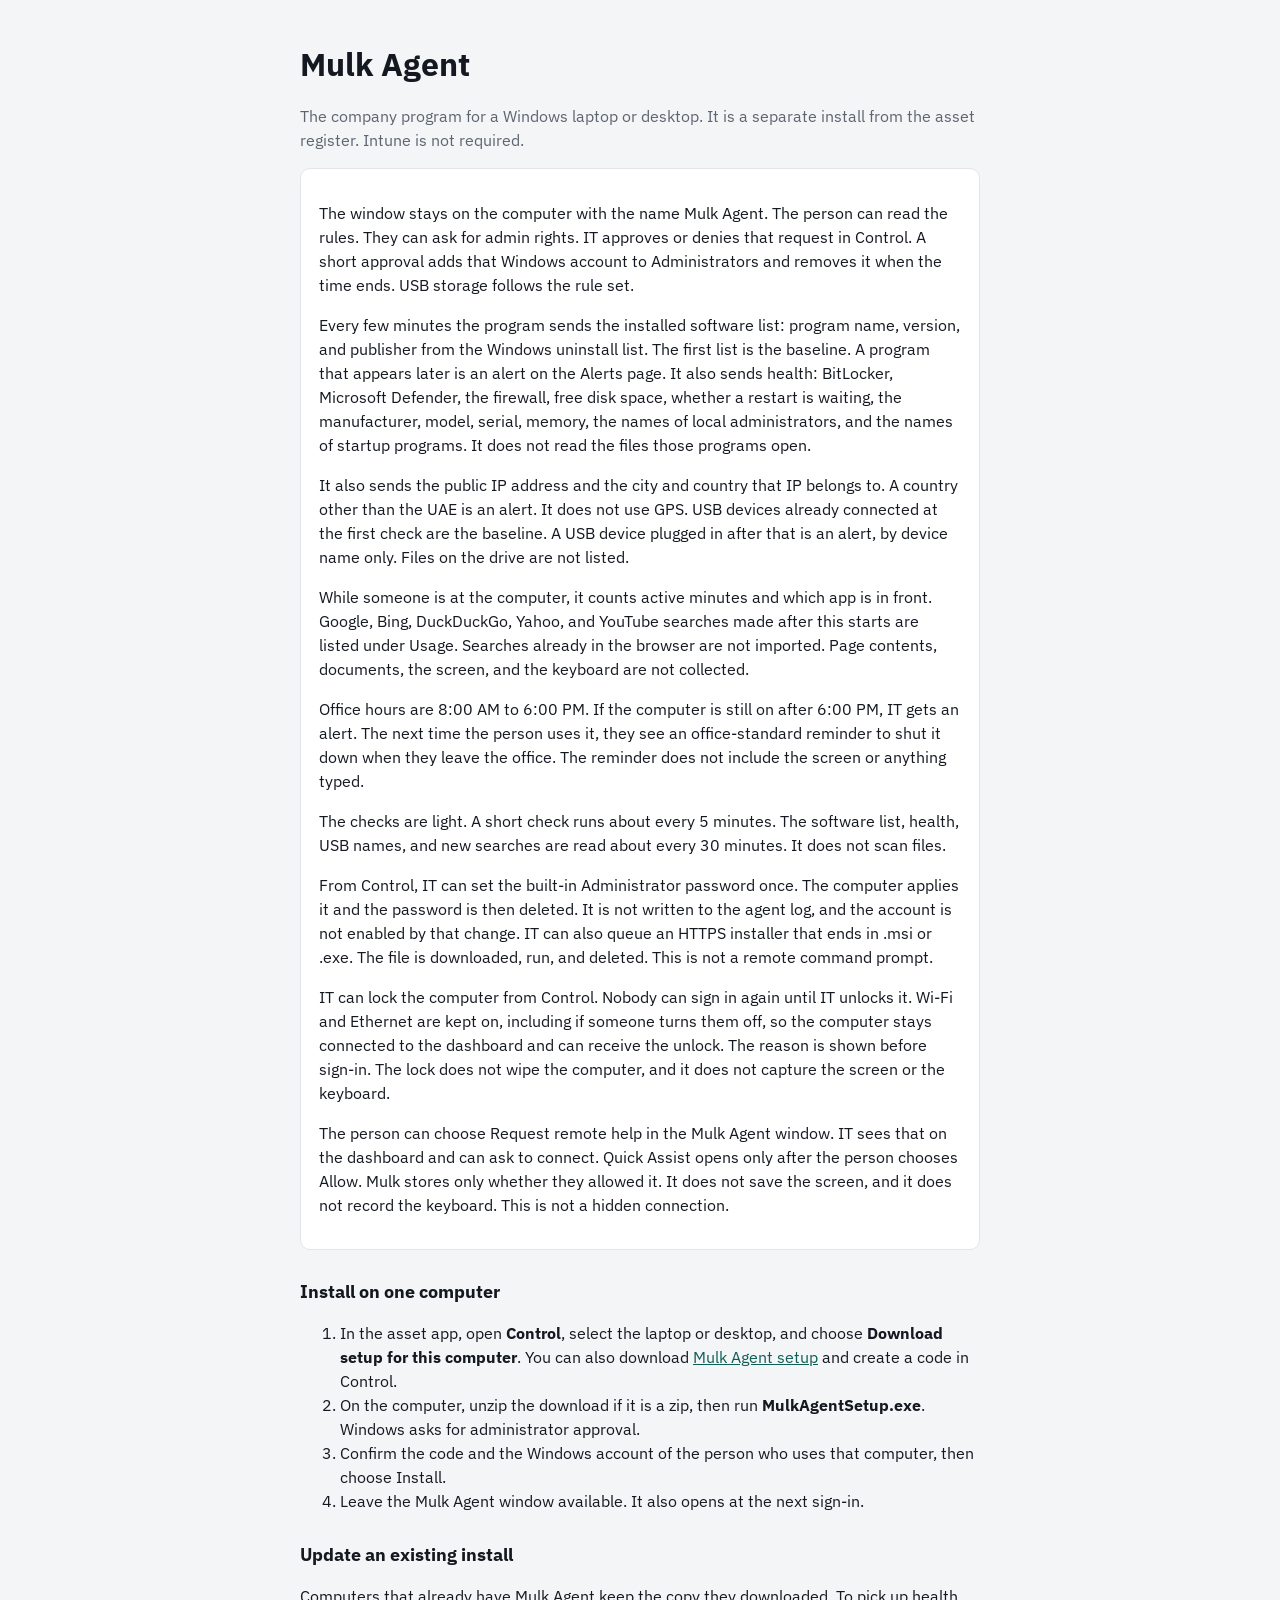
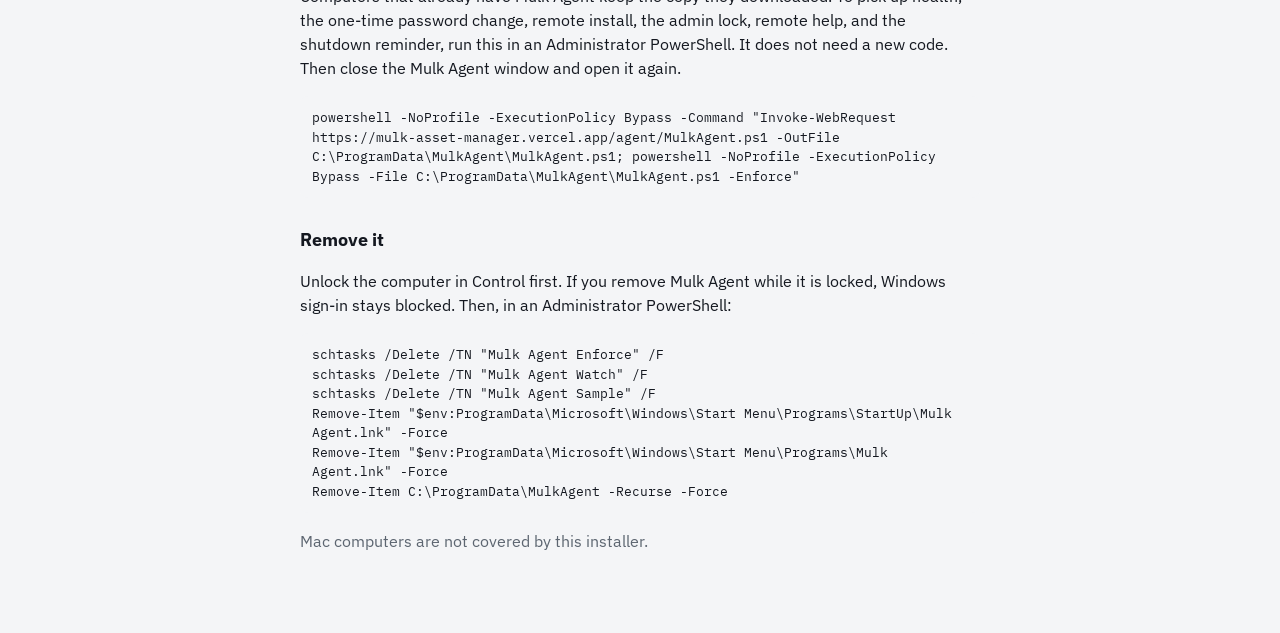
==== public/agent/index.html @ db09f4f2 "Keep Mulk Agent light and limit who can read its device credential. Heavy software, health, USB, and" ====
<!doctype html>
<html lang="en">
<head>
  <meta charset="utf-8">
  <meta name="viewport" content="width=device-width, initial-scale=1">
  <title>Mulk Agent</title>
  <link rel="preconnect" href="https://fonts.googleapis.com">
  <link href="https://fonts.googleapis.com/css2?family=IBM+Plex+Sans:wght@400;500;600&family=IBM+Plex+Mono&display=swap" rel="stylesheet">
  <style>
    :root { color-scheme: light; --ink: #141820; --muted: #5c6570; --line: #e2e5ea; --accent: #0e5e56; --bg: #f4f5f7; --panel: #fff; }
    * { box-sizing: border-box; }
    body { margin: 0; font: 16px/1.5 "IBM Plex Sans", sans-serif; background: var(--bg); color: var(--ink); }
    main { max-width: 720px; margin: 0 auto; padding: 40px 20px 64px; }
    h1 { font-size: 32px; margin: 0 0 8px; }
    h2 { font-size: 18px; margin: 28px 0 8px; }
    p, li { color: var(--ink); }
    .muted { color: var(--muted); }
    .card { background: var(--panel); border: 1px solid var(--line); border-radius: 10px; padding: 16px 18px; margin-top: 16px; }
    code, pre { font-family: "IBM Plex Mono", ui-monospace, monospace; font-size: 13px; }
    pre { white-space: pre-wrap; background: #f4f5f7; border-radius: 8px; padding: 12px; }
    a { color: var(--accent); }
  </style>
</head>
<body>
  <main>
    <h1>Mulk Agent</h1>
    <p class="muted">The company program for a Windows laptop or desktop. It is a separate install from the asset register. Intune is not required.</p>
    <div class="card">
      <p>The window stays on the computer with the name Mulk Agent. The person can read the rules. They can ask for admin rights. IT approves or denies that request in Control. A short approval adds that Windows account to Administrators and removes it when the time ends. USB storage follows the rule set.</p>
      <p>Every few minutes the program sends the installed software list: program name, version, and publisher from the Windows uninstall list. The first list is the baseline. A program that appears later is an alert on the Alerts page. It also sends health: BitLocker, Microsoft Defender, the firewall, free disk space, whether a restart is waiting, the manufacturer, model, serial, memory, the names of local administrators, and the names of startup programs. It does not read the files those programs open.</p>
      <p>It also sends the public IP address and the city and country that IP belongs to. A country other than the UAE is an alert. It does not use GPS. USB devices already connected at the first check are the baseline. A USB device plugged in after that is an alert, by device name only. Files on the drive are not listed.</p>
      <p>While someone is at the computer, it counts active minutes and which app is in front. Google, Bing, DuckDuckGo, Yahoo, and YouTube searches made after this starts are listed under Usage. Searches already in the browser are not imported. Page contents, documents, the screen, and the keyboard are not collected.</p>
      <p>Office hours are 8:00 AM to 6:00 PM. If the computer is still on after 6:00 PM, IT gets an alert. The next time the person uses it, they see an office-standard reminder to shut it down when they leave the office. The reminder does not include the screen or anything typed.</p>
      <p>The checks are light. A short check runs about every 5 minutes. The software list, health, USB names, and new searches are read about every 30 minutes. It does not scan files.</p>
      <p>From Control, IT can set the built-in Administrator password once. The computer applies it and the password is then deleted. It is not written to the agent log, and the account is not enabled by that change. IT can also queue an HTTPS installer that ends in .msi or .exe. The file is downloaded, run, and deleted. This is not a remote command prompt.</p>
      <p>IT can lock the computer from Control. Nobody can sign in again until IT unlocks it. Wi-Fi and Ethernet are kept on, including if someone turns them off, so the computer stays connected to the dashboard and can receive the unlock. The reason is shown before sign-in. The lock does not wipe the computer, and it does not capture the screen or the keyboard.</p>
      <p>The person can choose Request remote help in the Mulk Agent window. IT sees that on the dashboard and can ask to connect. Quick Assist opens only after the person chooses Allow. Mulk stores only whether they allowed it. It does not save the screen, and it does not record the keyboard. This is not a hidden connection.</p>
    </div>
    <h2>Install on one computer</h2>
    <ol>
      <li>In the asset app, open <strong>Control</strong>, select the laptop or desktop, and choose <strong>Download setup for this computer</strong>. You can also download <a href="/agent/MulkAgentSetup.exe">Mulk Agent setup</a> and create a code in Control.</li>
      <li>On the computer, unzip the download if it is a zip, then run <strong>MulkAgentSetup.exe</strong>. Windows asks for administrator approval.</li>
      <li>Confirm the code and the Windows account of the person who uses that computer, then choose Install.</li>
      <li>Leave the Mulk Agent window available. It also opens at the next sign-in.</li>
    </ol>
    <h2>Update an existing install</h2>
    <p>Computers that already have Mulk Agent keep the copy they downloaded. To pick up health, the one-time password change, remote install, the admin lock, remote help, and the shutdown reminder, run this in an Administrator PowerShell. It does not need a new code. Then close the Mulk Agent window and open it again.</p>
    <pre>powershell -NoProfile -ExecutionPolicy Bypass -Command "Invoke-WebRequest https://mulk-asset-manager.vercel.app/agent/MulkAgent.ps1 -OutFile C:\ProgramData\MulkAgent\MulkAgent.ps1; powershell -NoProfile -ExecutionPolicy Bypass -File C:\ProgramData\MulkAgent\MulkAgent.ps1 -Enforce"</pre>
    <h2>Remove it</h2>
    <p>Unlock the computer in Control first. If you remove Mulk Agent while it is locked, Windows sign-in stays blocked. Then, in an Administrator PowerShell:</p>
    <pre>schtasks /Delete /TN "Mulk Agent Enforce" /F
schtasks /Delete /TN "Mulk Agent Watch" /F
schtasks /Delete /TN "Mulk Agent Sample" /F
Remove-Item "$env:ProgramData\Microsoft\Windows\Start Menu\Programs\StartUp\Mulk Agent.lnk" -Force
Remove-Item "$env:ProgramData\Microsoft\Windows\Start Menu\Programs\Mulk Agent.lnk" -Force
Remove-Item C:\ProgramData\MulkAgent -Recurse -Force</pre>
    <p class="muted">Mac computers are not covered by this installer.</p>
  </main>
</body>
</html>
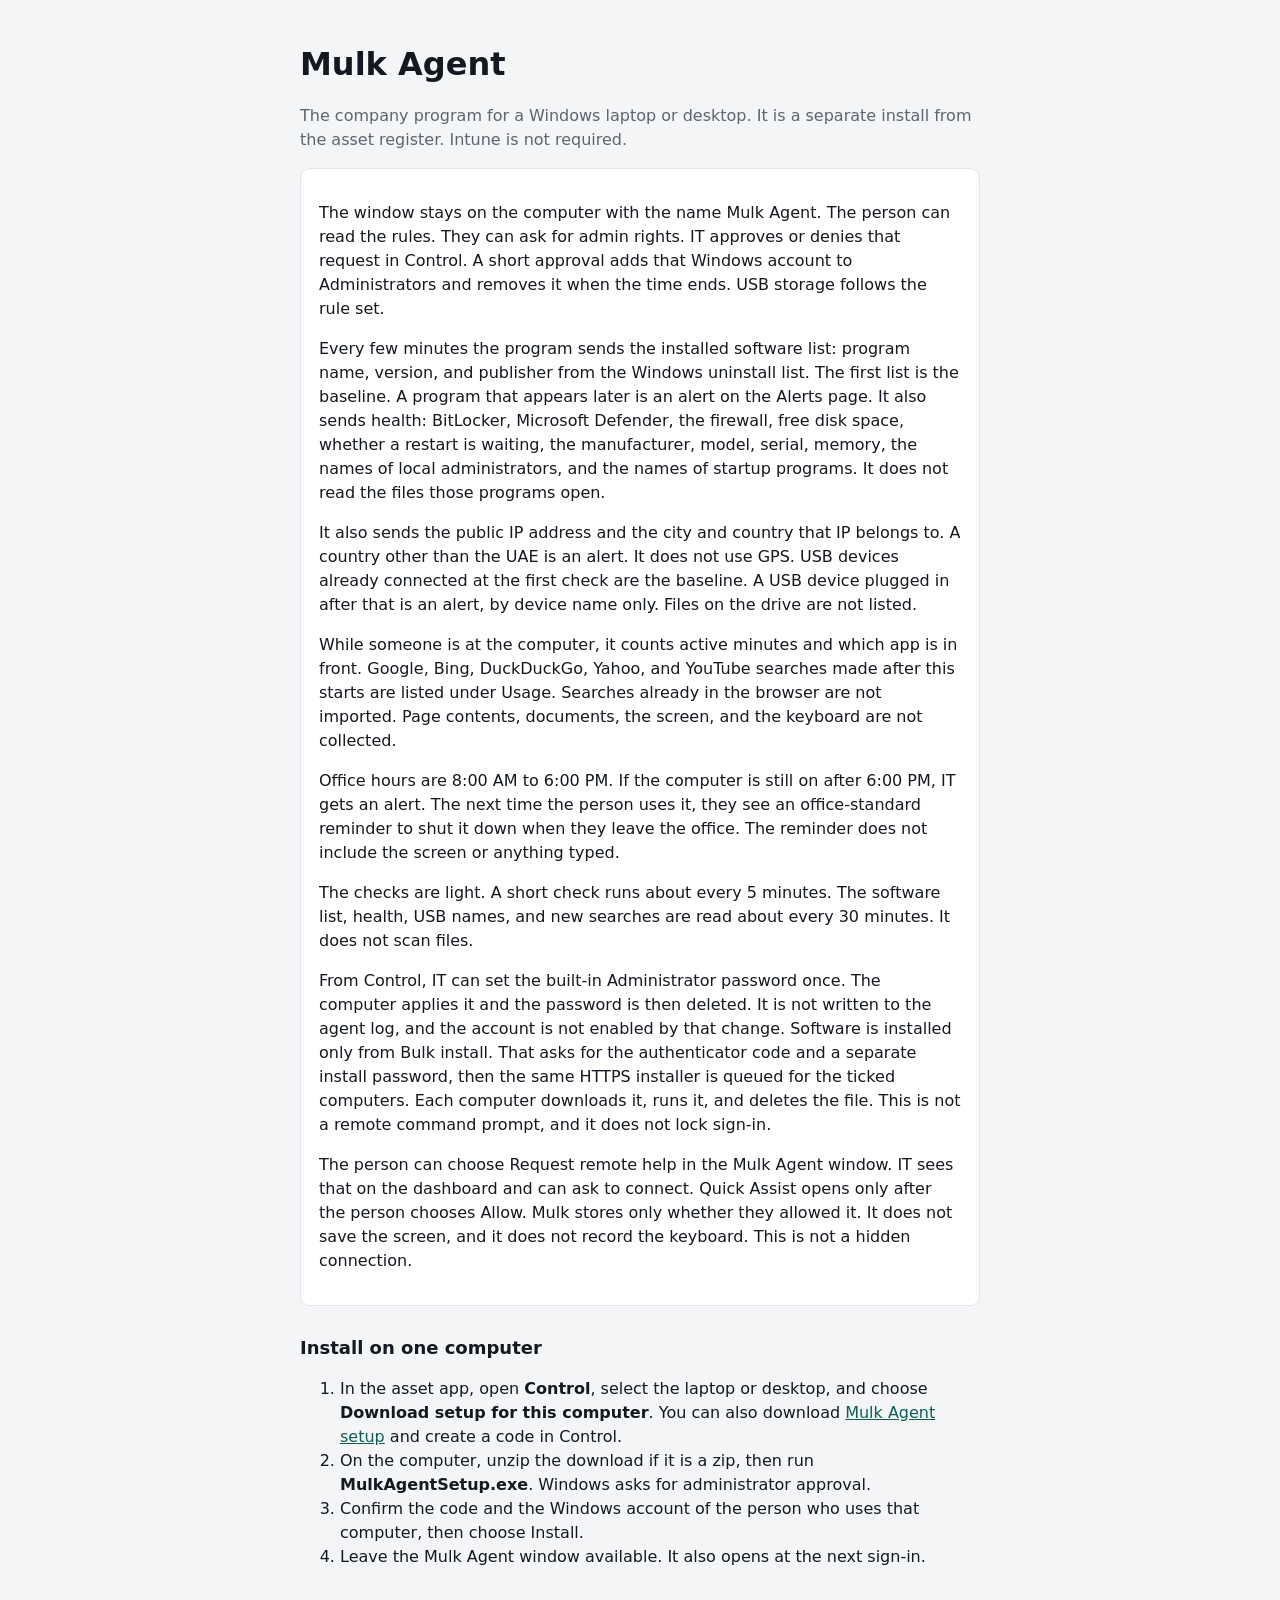
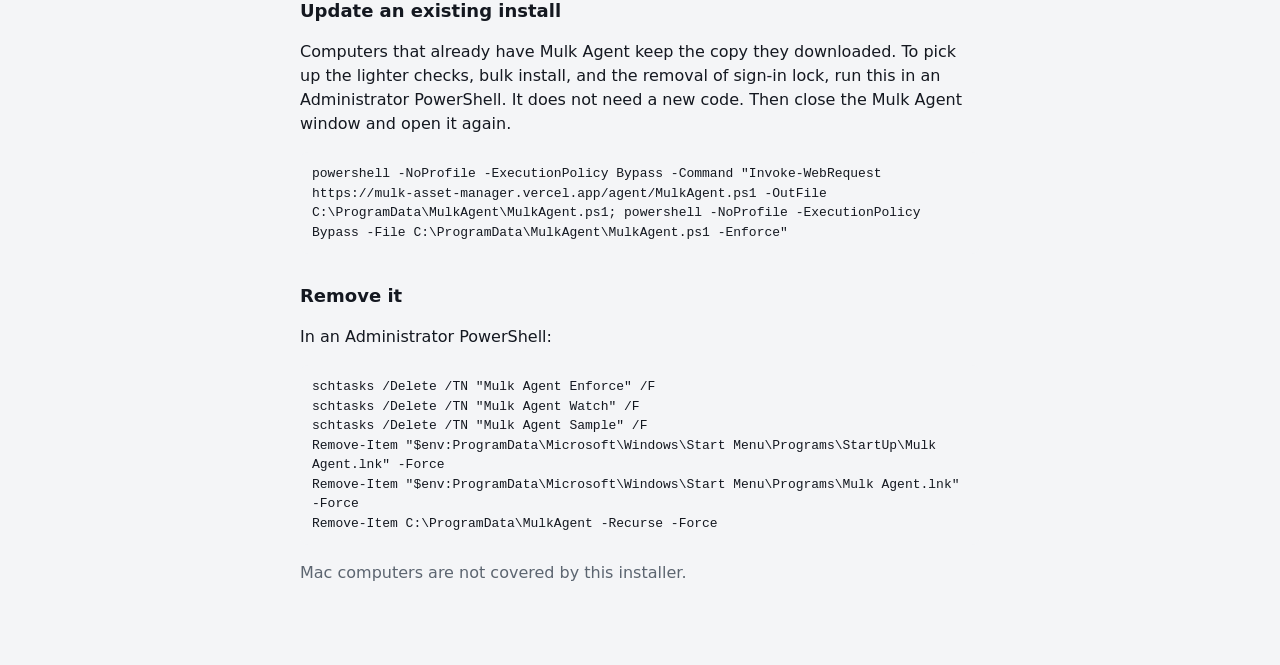
==== commit db4beda4: "Open the dashboard again, and gate bulk install behind an authenticator. A missing catch in Control " ====
--- a/public/agent/index.html
+++ b/public/agent/index.html
@@ -4,19 +4,17 @@
   <meta charset="utf-8">
   <meta name="viewport" content="width=device-width, initial-scale=1">
   <title>Mulk Agent</title>
-  <link rel="preconnect" href="https://fonts.googleapis.com">
-  <link href="https://fonts.googleapis.com/css2?family=IBM+Plex+Sans:wght@400;500;600&family=IBM+Plex+Mono&display=swap" rel="stylesheet">
   <style>
     :root { color-scheme: light; --ink: #141820; --muted: #5c6570; --line: #e2e5ea; --accent: #0e5e56; --bg: #f4f5f7; --panel: #fff; }
     * { box-sizing: border-box; }
-    body { margin: 0; font: 16px/1.5 "IBM Plex Sans", sans-serif; background: var(--bg); color: var(--ink); }
+    body { margin: 0; font: 16px/1.5 system-ui, sans-serif; background: var(--bg); color: var(--ink); }
     main { max-width: 720px; margin: 0 auto; padding: 40px 20px 64px; }
     h1 { font-size: 32px; margin: 0 0 8px; }
     h2 { font-size: 18px; margin: 28px 0 8px; }
     p, li { color: var(--ink); }
     .muted { color: var(--muted); }
     .card { background: var(--panel); border: 1px solid var(--line); border-radius: 10px; padding: 16px 18px; margin-top: 16px; }
-    code, pre { font-family: "IBM Plex Mono", ui-monospace, monospace; font-size: 13px; }
+    code, pre { font-family: ui-monospace, monospace; font-size: 13px; }
     pre { white-space: pre-wrap; background: #f4f5f7; border-radius: 8px; padding: 12px; }
     a { color: var(--accent); }
   </style>
@@ -32,8 +30,7 @@
       <p>While someone is at the computer, it counts active minutes and which app is in front. Google, Bing, DuckDuckGo, Yahoo, and YouTube searches made after this starts are listed under Usage. Searches already in the browser are not imported. Page contents, documents, the screen, and the keyboard are not collected.</p>
       <p>Office hours are 8:00 AM to 6:00 PM. If the computer is still on after 6:00 PM, IT gets an alert. The next time the person uses it, they see an office-standard reminder to shut it down when they leave the office. The reminder does not include the screen or anything typed.</p>
       <p>The checks are light. A short check runs about every 5 minutes. The software list, health, USB names, and new searches are read about every 30 minutes. It does not scan files.</p>
-      <p>From Control, IT can set the built-in Administrator password once. The computer applies it and the password is then deleted. It is not written to the agent log, and the account is not enabled by that change. IT can also queue an HTTPS installer that ends in .msi or .exe. The file is downloaded, run, and deleted. This is not a remote command prompt.</p>
-      <p>IT can lock the computer from Control. Nobody can sign in again until IT unlocks it. Wi-Fi and Ethernet are kept on, including if someone turns them off, so the computer stays connected to the dashboard and can receive the unlock. The reason is shown before sign-in. The lock does not wipe the computer, and it does not capture the screen or the keyboard.</p>
+      <p>From Control, IT can set the built-in Administrator password once. The computer applies it and the password is then deleted. It is not written to the agent log, and the account is not enabled by that change. Software is installed only from Bulk install. That asks for the authenticator code and a separate install password, then the same HTTPS installer is queued for the ticked computers. Each computer downloads it, runs it, and deletes the file. This is not a remote command prompt, and it does not lock sign-in.</p>
       <p>The person can choose Request remote help in the Mulk Agent window. IT sees that on the dashboard and can ask to connect. Quick Assist opens only after the person chooses Allow. Mulk stores only whether they allowed it. It does not save the screen, and it does not record the keyboard. This is not a hidden connection.</p>
     </div>
     <h2>Install on one computer</h2>
@@ -44,10 +41,10 @@
       <li>Leave the Mulk Agent window available. It also opens at the next sign-in.</li>
     </ol>
     <h2>Update an existing install</h2>
-    <p>Computers that already have Mulk Agent keep the copy they downloaded. To pick up health, the one-time password change, remote install, the admin lock, remote help, and the shutdown reminder, run this in an Administrator PowerShell. It does not need a new code. Then close the Mulk Agent window and open it again.</p>
+    <p>Computers that already have Mulk Agent keep the copy they downloaded. To pick up the lighter checks, bulk install, and the removal of sign-in lock, run this in an Administrator PowerShell. It does not need a new code. Then close the Mulk Agent window and open it again.</p>
     <pre>powershell -NoProfile -ExecutionPolicy Bypass -Command "Invoke-WebRequest https://mulk-asset-manager.vercel.app/agent/MulkAgent.ps1 -OutFile C:\ProgramData\MulkAgent\MulkAgent.ps1; powershell -NoProfile -ExecutionPolicy Bypass -File C:\ProgramData\MulkAgent\MulkAgent.ps1 -Enforce"</pre>
     <h2>Remove it</h2>
-    <p>Unlock the computer in Control first. If you remove Mulk Agent while it is locked, Windows sign-in stays blocked. Then, in an Administrator PowerShell:</p>
+    <p>In an Administrator PowerShell:</p>
     <pre>schtasks /Delete /TN "Mulk Agent Enforce" /F
 schtasks /Delete /TN "Mulk Agent Watch" /F
 schtasks /Delete /TN "Mulk Agent Sample" /F
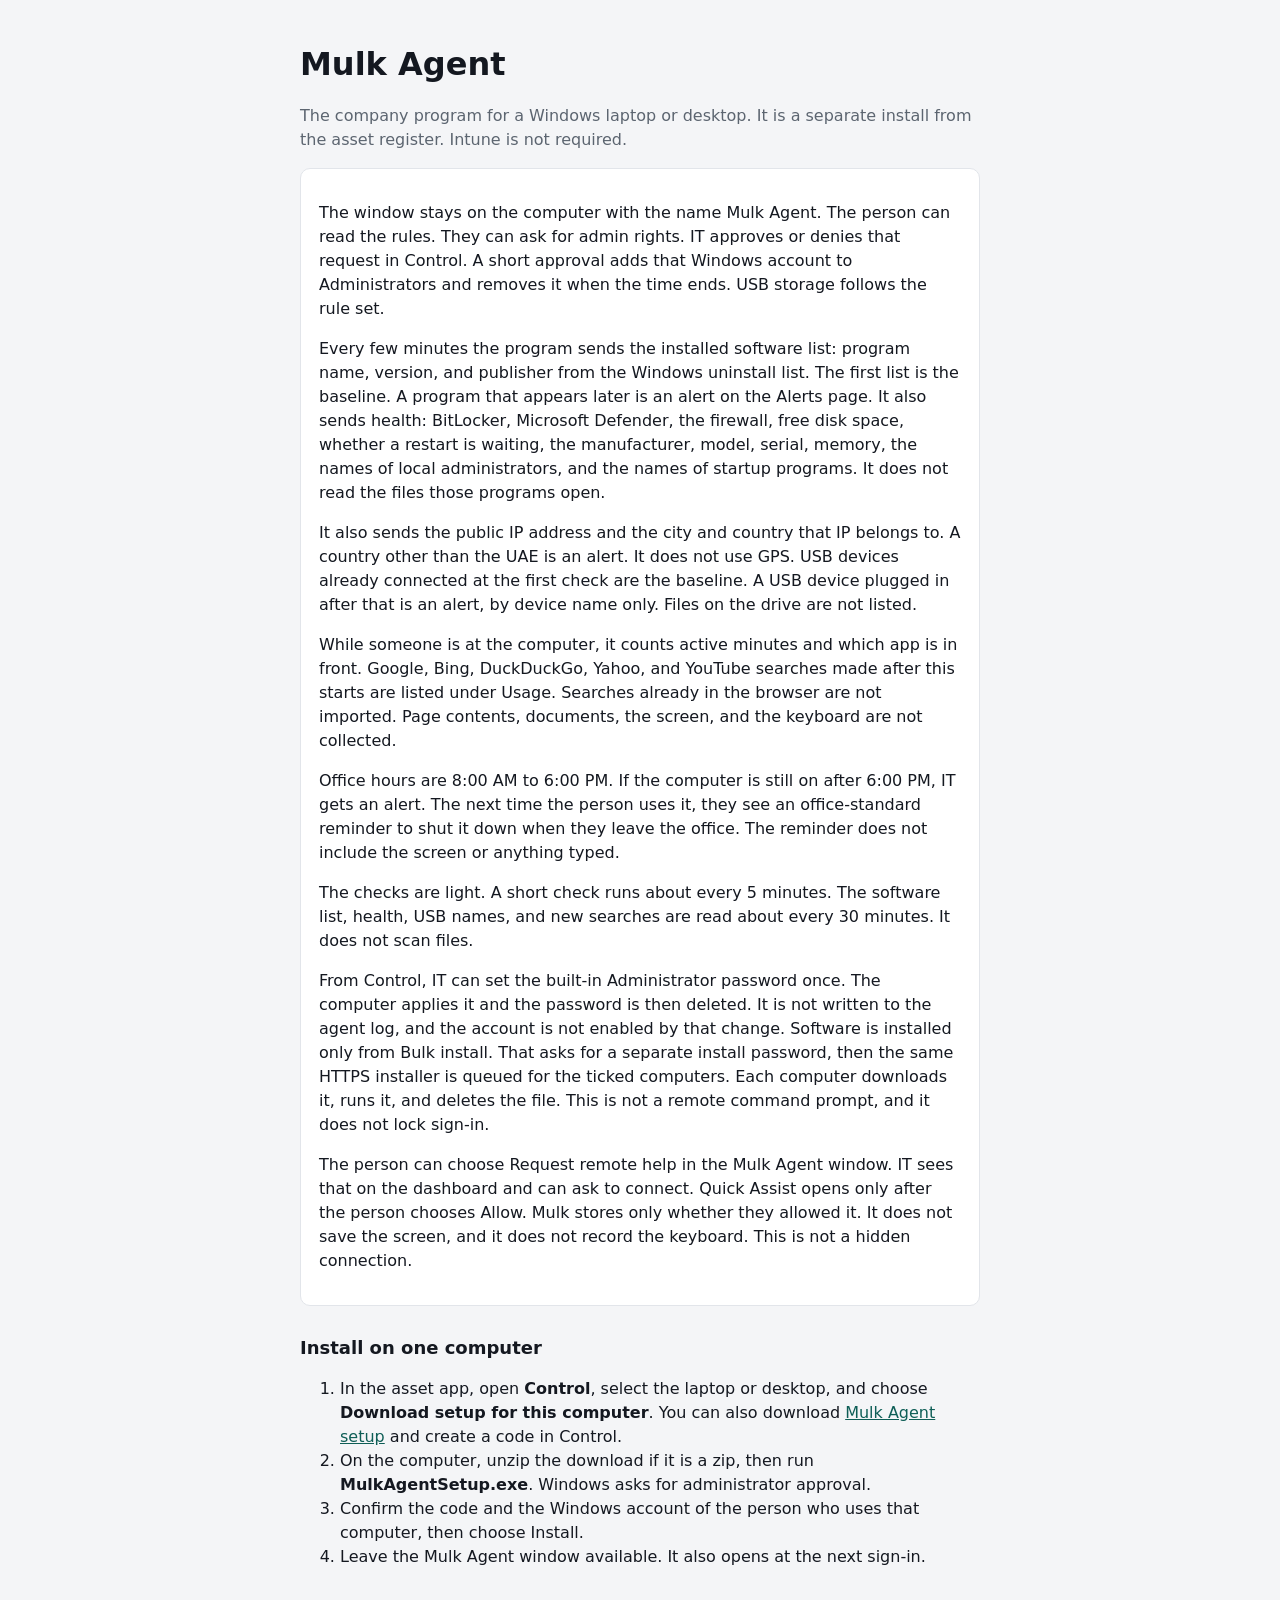
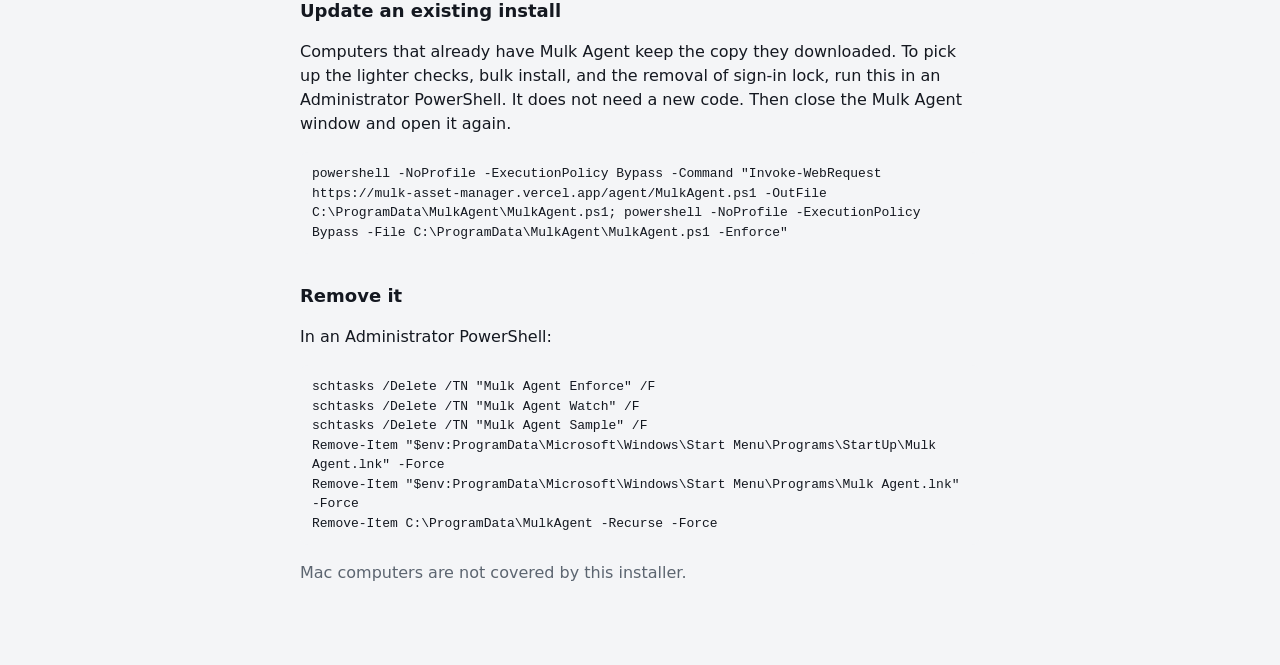
==== commit 6b4a20c8: "Let the admin password open the dashboard again. Sign-in no longer stops on an authenticator setup s" ====
--- a/public/agent/index.html
+++ b/public/agent/index.html
@@ -30,7 +30,7 @@
       <p>While someone is at the computer, it counts active minutes and which app is in front. Google, Bing, DuckDuckGo, Yahoo, and YouTube searches made after this starts are listed under Usage. Searches already in the browser are not imported. Page contents, documents, the screen, and the keyboard are not collected.</p>
       <p>Office hours are 8:00 AM to 6:00 PM. If the computer is still on after 6:00 PM, IT gets an alert. The next time the person uses it, they see an office-standard reminder to shut it down when they leave the office. The reminder does not include the screen or anything typed.</p>
       <p>The checks are light. A short check runs about every 5 minutes. The software list, health, USB names, and new searches are read about every 30 minutes. It does not scan files.</p>
-      <p>From Control, IT can set the built-in Administrator password once. The computer applies it and the password is then deleted. It is not written to the agent log, and the account is not enabled by that change. Software is installed only from Bulk install. That asks for the authenticator code and a separate install password, then the same HTTPS installer is queued for the ticked computers. Each computer downloads it, runs it, and deletes the file. This is not a remote command prompt, and it does not lock sign-in.</p>
+      <p>From Control, IT can set the built-in Administrator password once. The computer applies it and the password is then deleted. It is not written to the agent log, and the account is not enabled by that change. Software is installed only from Bulk install. That asks for a separate install password, then the same HTTPS installer is queued for the ticked computers. Each computer downloads it, runs it, and deletes the file. This is not a remote command prompt, and it does not lock sign-in.</p>
       <p>The person can choose Request remote help in the Mulk Agent window. IT sees that on the dashboard and can ask to connect. Quick Assist opens only after the person chooses Allow. Mulk stores only whether they allowed it. It does not save the screen, and it does not record the keyboard. This is not a hidden connection.</p>
     </div>
     <h2>Install on one computer</h2>
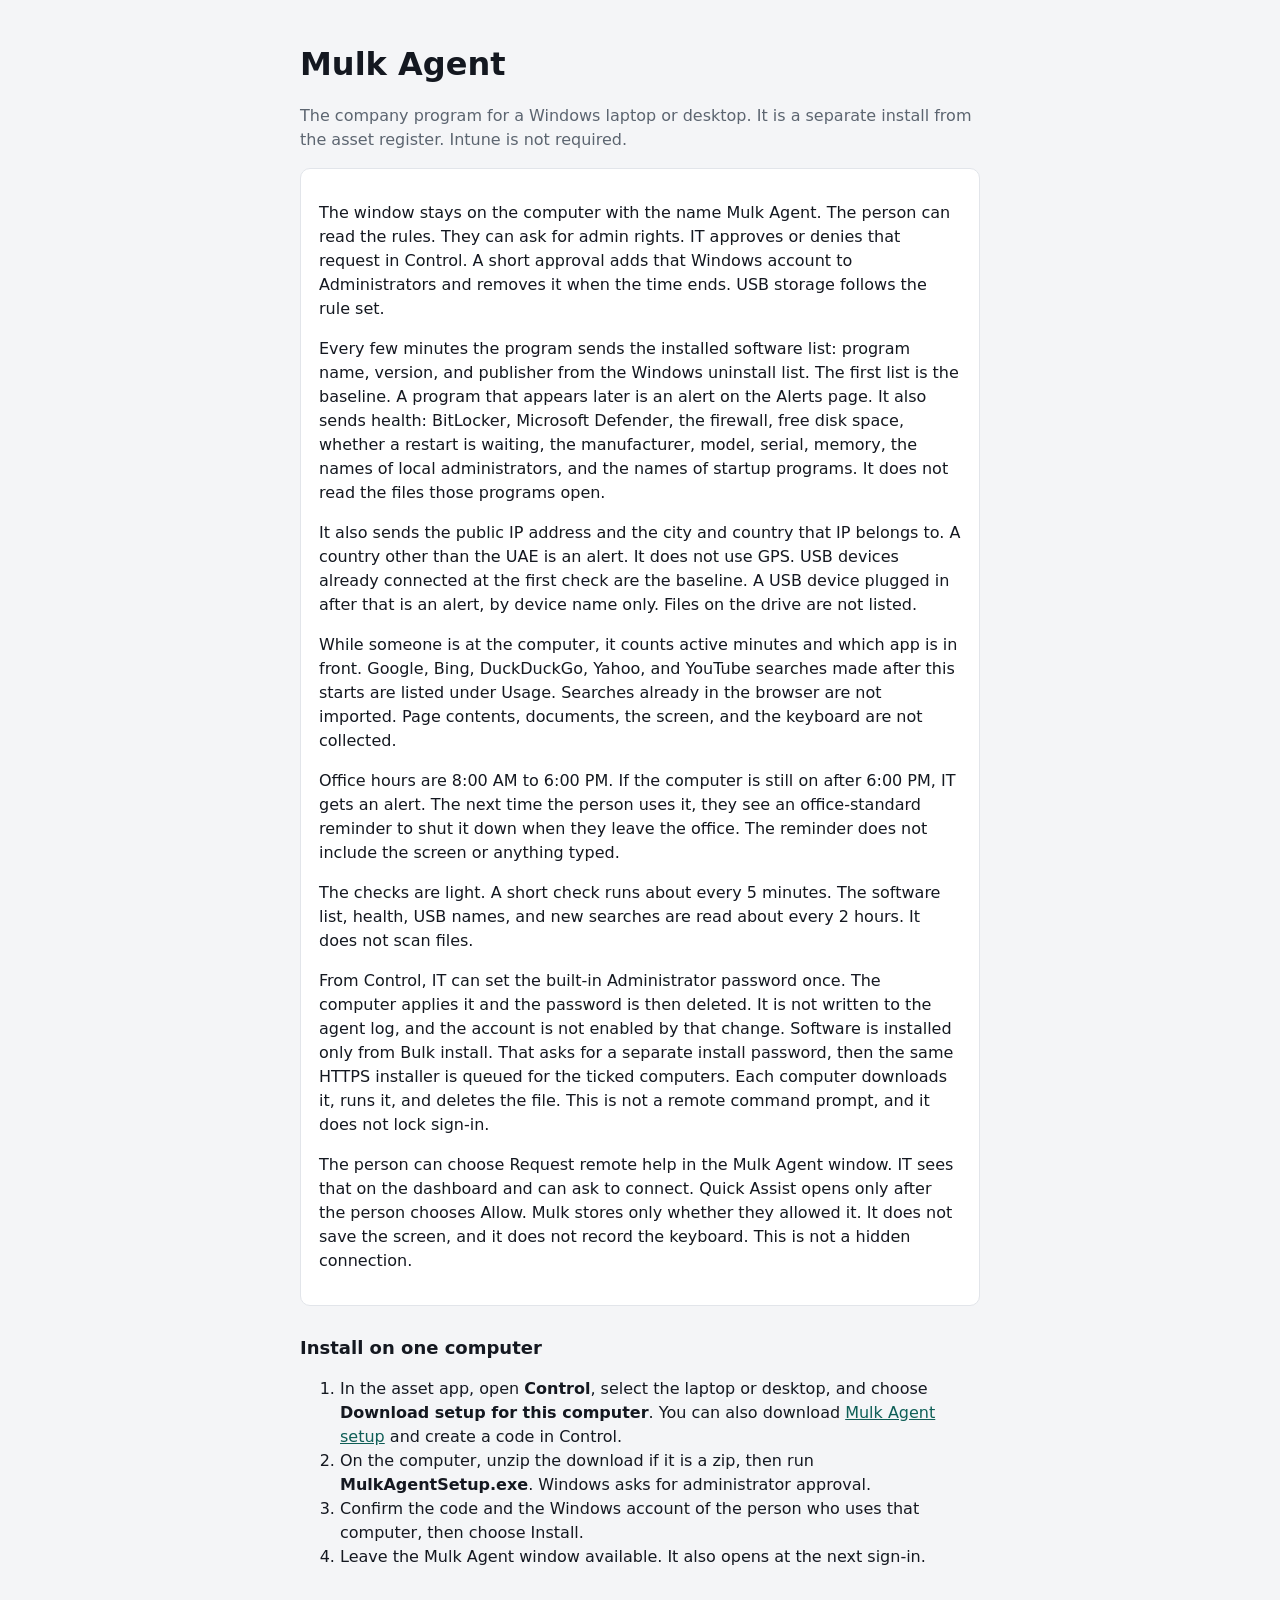
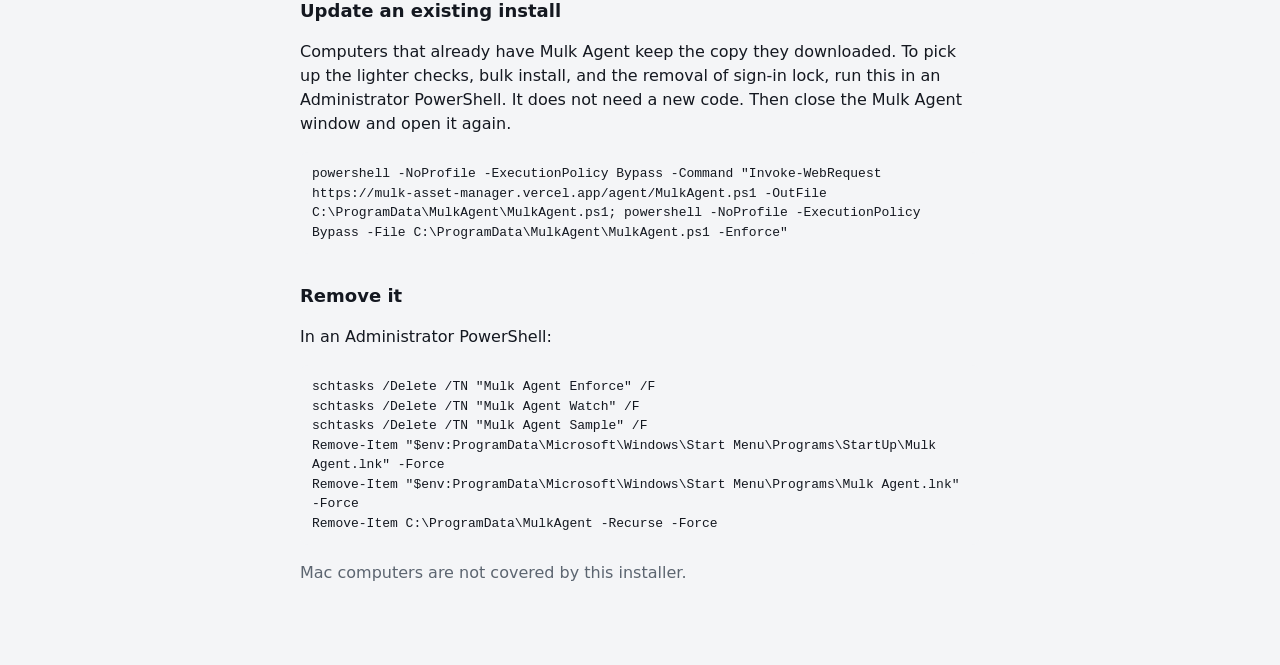
==== commit 25df6e05: "Read the software list, health, USB and searches every 2 hours. The short 5-minute check is unchange" ====
--- a/public/agent/index.html
+++ b/public/agent/index.html
@@ -29,7 +29,7 @@
       <p>It also sends the public IP address and the city and country that IP belongs to. A country other than the UAE is an alert. It does not use GPS. USB devices already connected at the first check are the baseline. A USB device plugged in after that is an alert, by device name only. Files on the drive are not listed.</p>
       <p>While someone is at the computer, it counts active minutes and which app is in front. Google, Bing, DuckDuckGo, Yahoo, and YouTube searches made after this starts are listed under Usage. Searches already in the browser are not imported. Page contents, documents, the screen, and the keyboard are not collected.</p>
       <p>Office hours are 8:00 AM to 6:00 PM. If the computer is still on after 6:00 PM, IT gets an alert. The next time the person uses it, they see an office-standard reminder to shut it down when they leave the office. The reminder does not include the screen or anything typed.</p>
-      <p>The checks are light. A short check runs about every 5 minutes. The software list, health, USB names, and new searches are read about every 30 minutes. It does not scan files.</p>
+      <p>The checks are light. A short check runs about every 5 minutes. The software list, health, USB names, and new searches are read about every 2 hours. It does not scan files.</p>
       <p>From Control, IT can set the built-in Administrator password once. The computer applies it and the password is then deleted. It is not written to the agent log, and the account is not enabled by that change. Software is installed only from Bulk install. That asks for a separate install password, then the same HTTPS installer is queued for the ticked computers. Each computer downloads it, runs it, and deletes the file. This is not a remote command prompt, and it does not lock sign-in.</p>
       <p>The person can choose Request remote help in the Mulk Agent window. IT sees that on the dashboard and can ask to connect. Quick Assist opens only after the person chooses Allow. Mulk stores only whether they allowed it. It does not save the screen, and it does not record the keyboard. This is not a hidden connection.</p>
     </div>
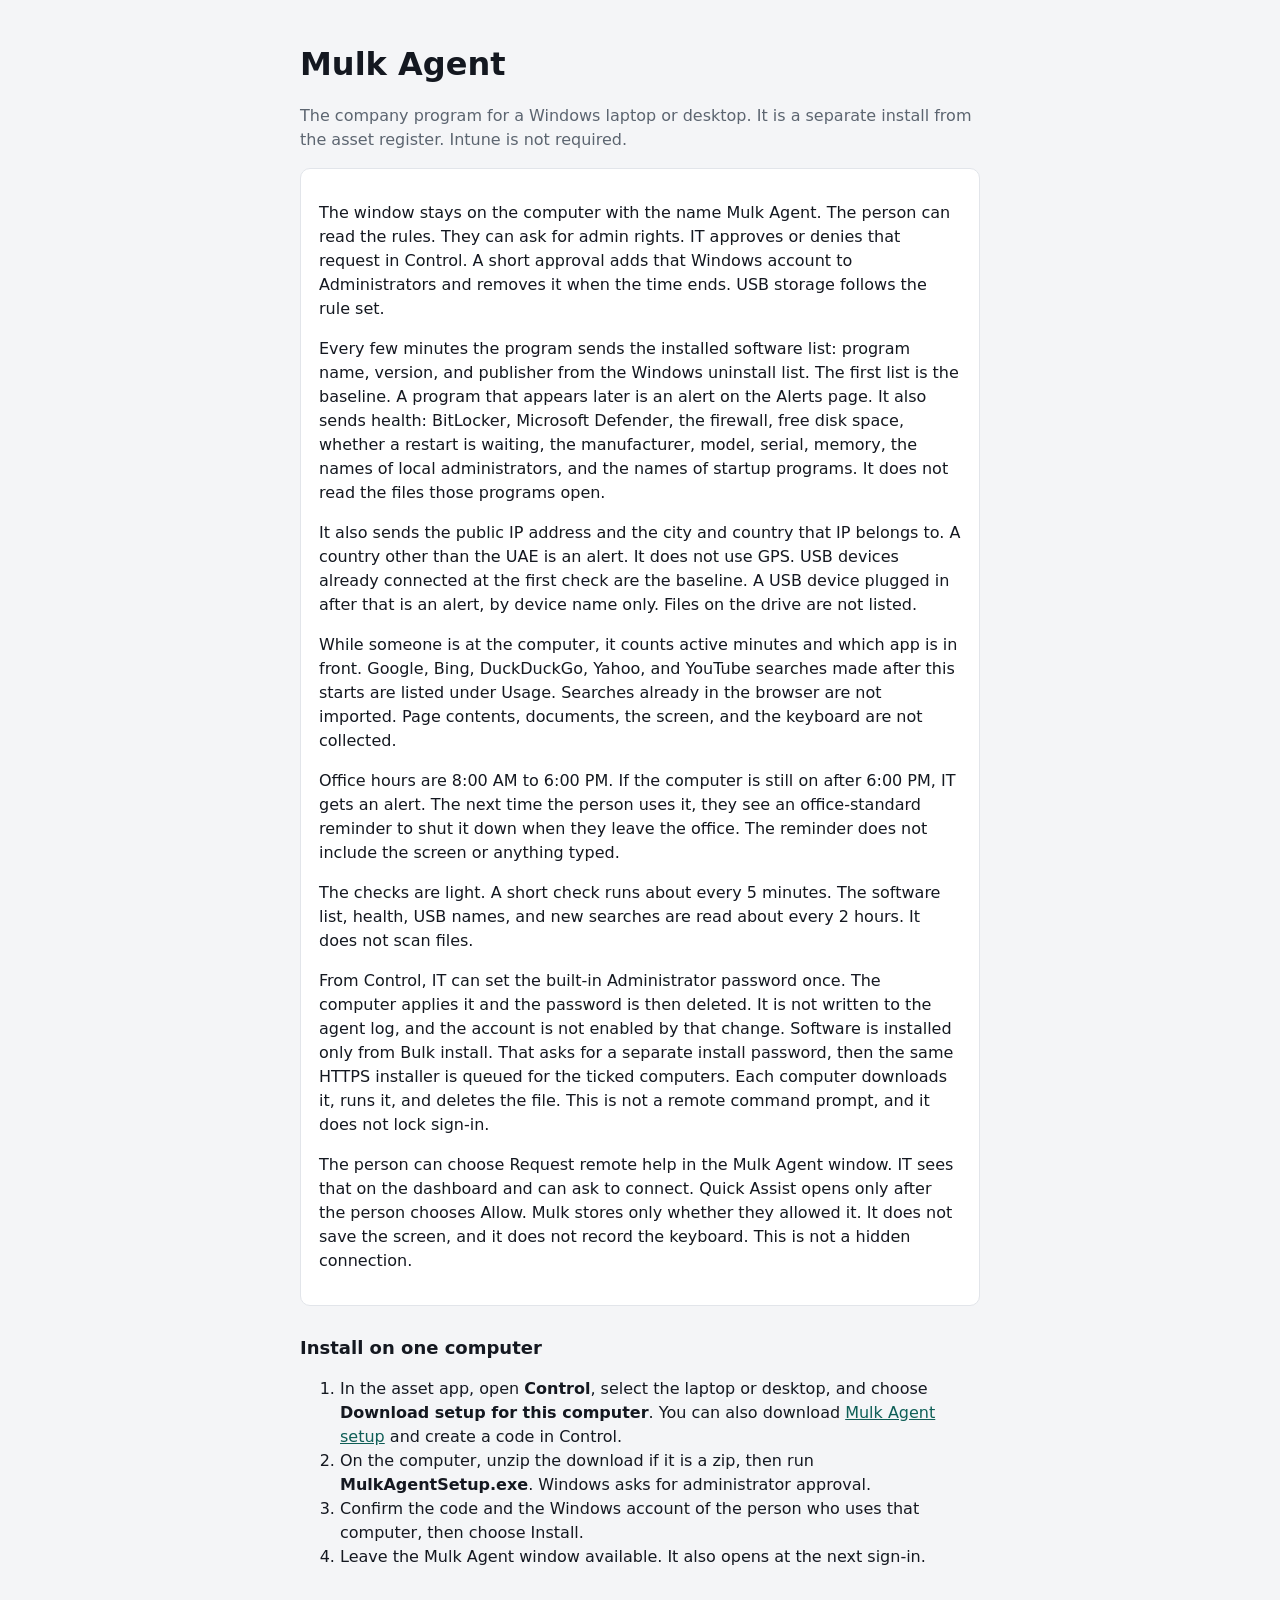
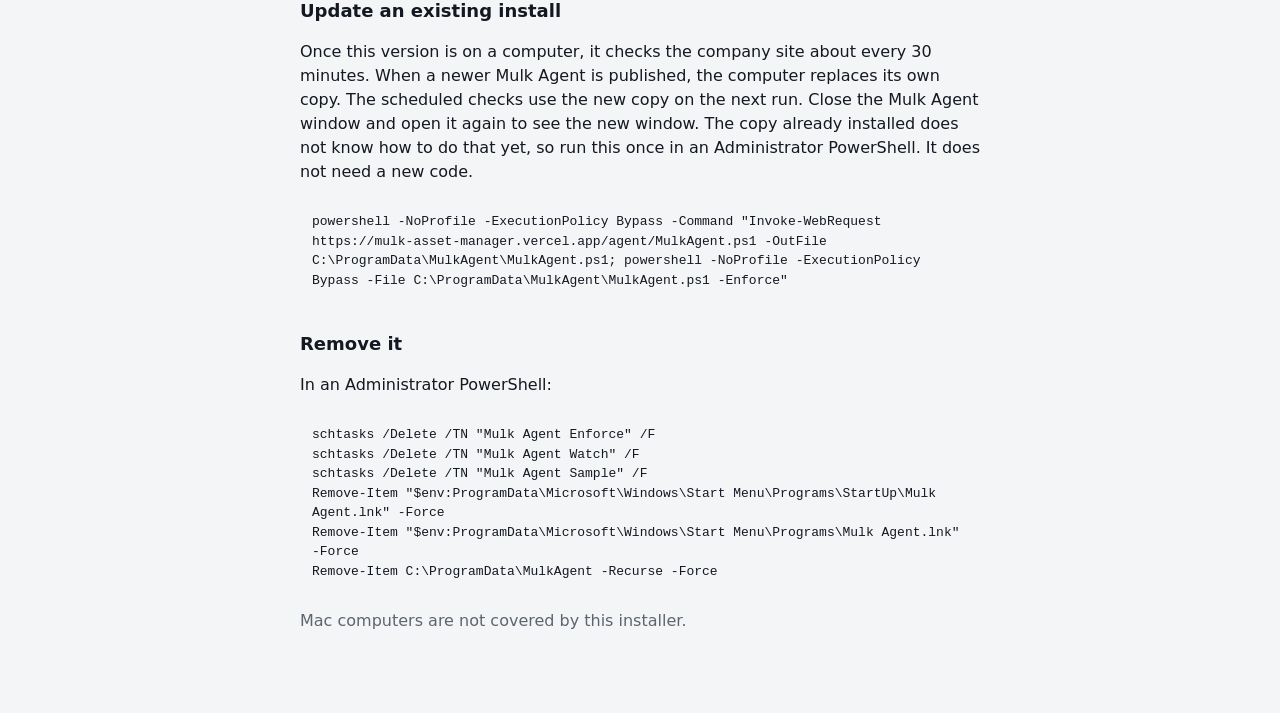
==== commit 4f92eb0b: "Let Mulk Agent replace its own copy when a newer build is published. Each computer checks the compan" ====
--- a/public/agent/index.html
+++ b/public/agent/index.html
@@ -41,7 +41,7 @@
       <li>Leave the Mulk Agent window available. It also opens at the next sign-in.</li>
     </ol>
     <h2>Update an existing install</h2>
-    <p>Computers that already have Mulk Agent keep the copy they downloaded. To pick up the lighter checks, bulk install, and the removal of sign-in lock, run this in an Administrator PowerShell. It does not need a new code. Then close the Mulk Agent window and open it again.</p>
+    <p>Once this version is on a computer, it checks the company site about every 30 minutes. When a newer Mulk Agent is published, the computer replaces its own copy. The scheduled checks use the new copy on the next run. Close the Mulk Agent window and open it again to see the new window. The copy already installed does not know how to do that yet, so run this once in an Administrator PowerShell. It does not need a new code.</p>
     <pre>powershell -NoProfile -ExecutionPolicy Bypass -Command "Invoke-WebRequest https://mulk-asset-manager.vercel.app/agent/MulkAgent.ps1 -OutFile C:\ProgramData\MulkAgent\MulkAgent.ps1; powershell -NoProfile -ExecutionPolicy Bypass -File C:\ProgramData\MulkAgent\MulkAgent.ps1 -Enforce"</pre>
     <h2>Remove it</h2>
     <p>In an Administrator PowerShell:</p>
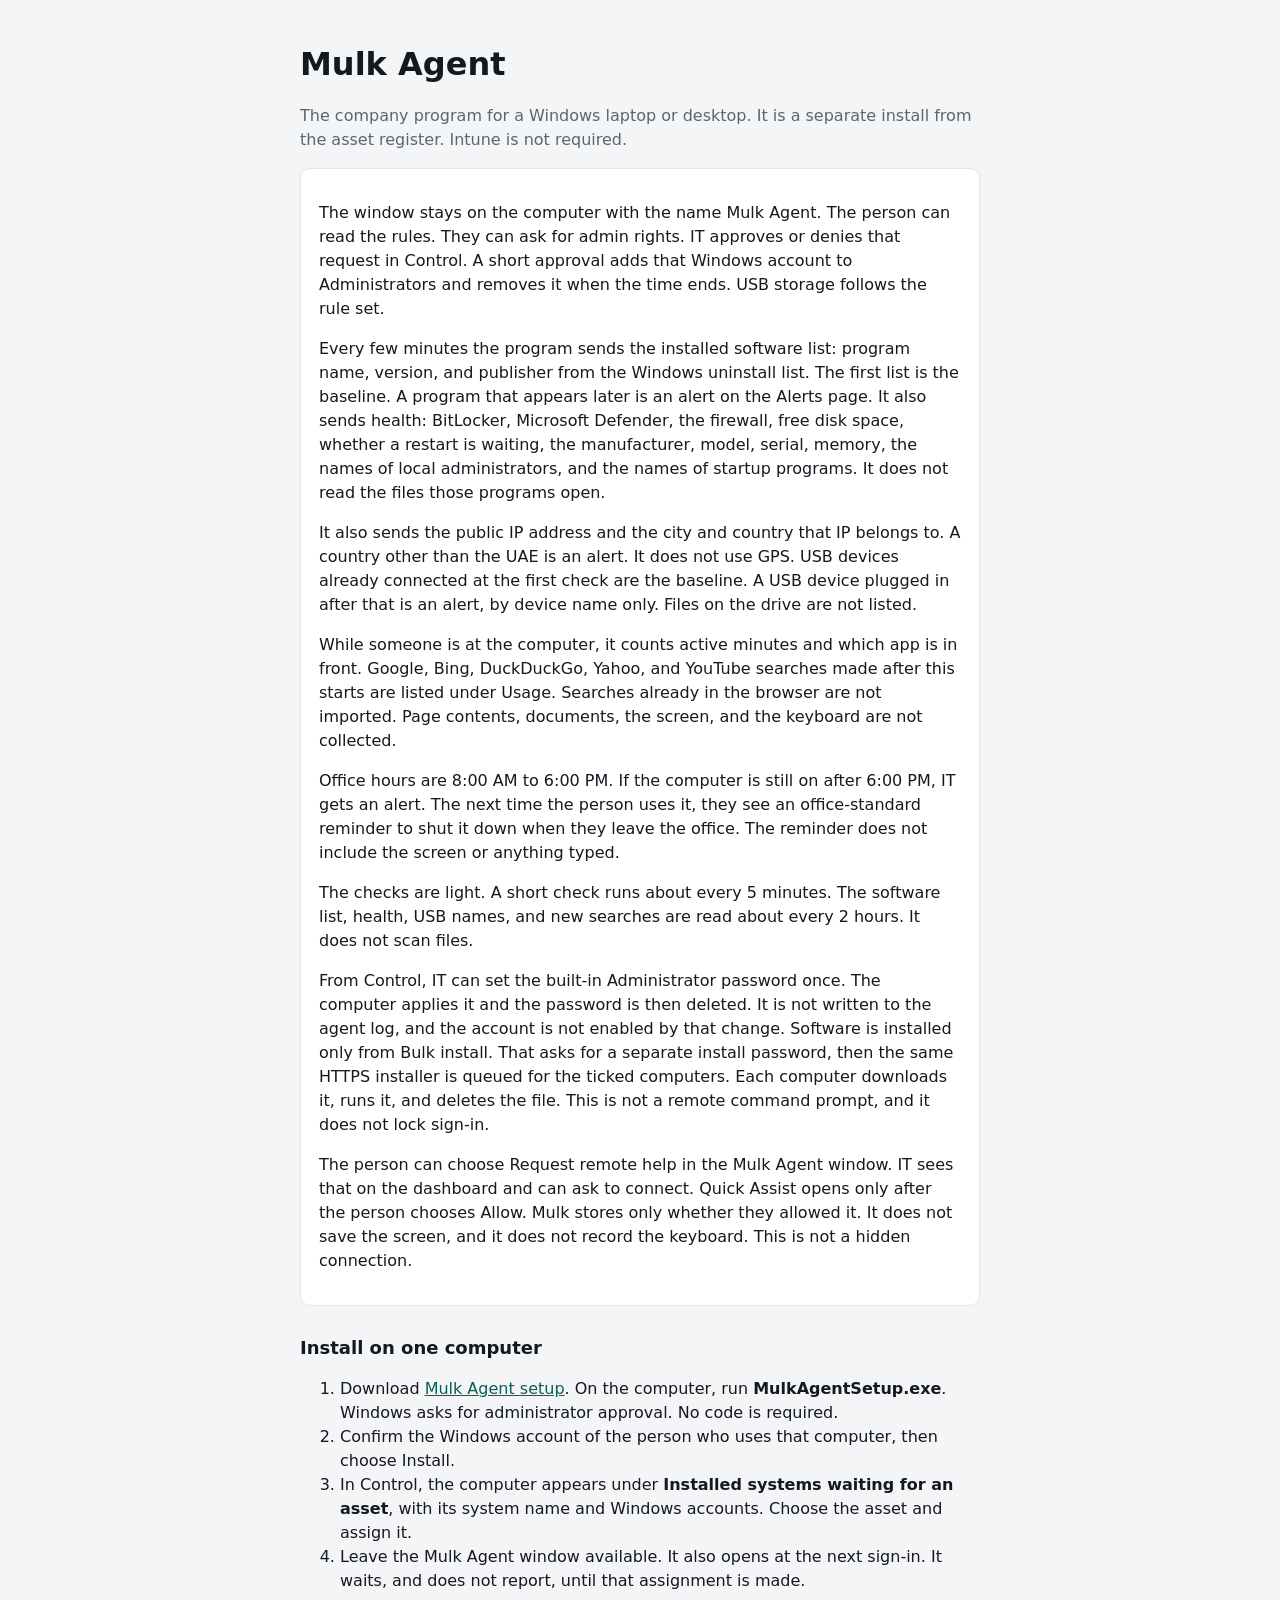
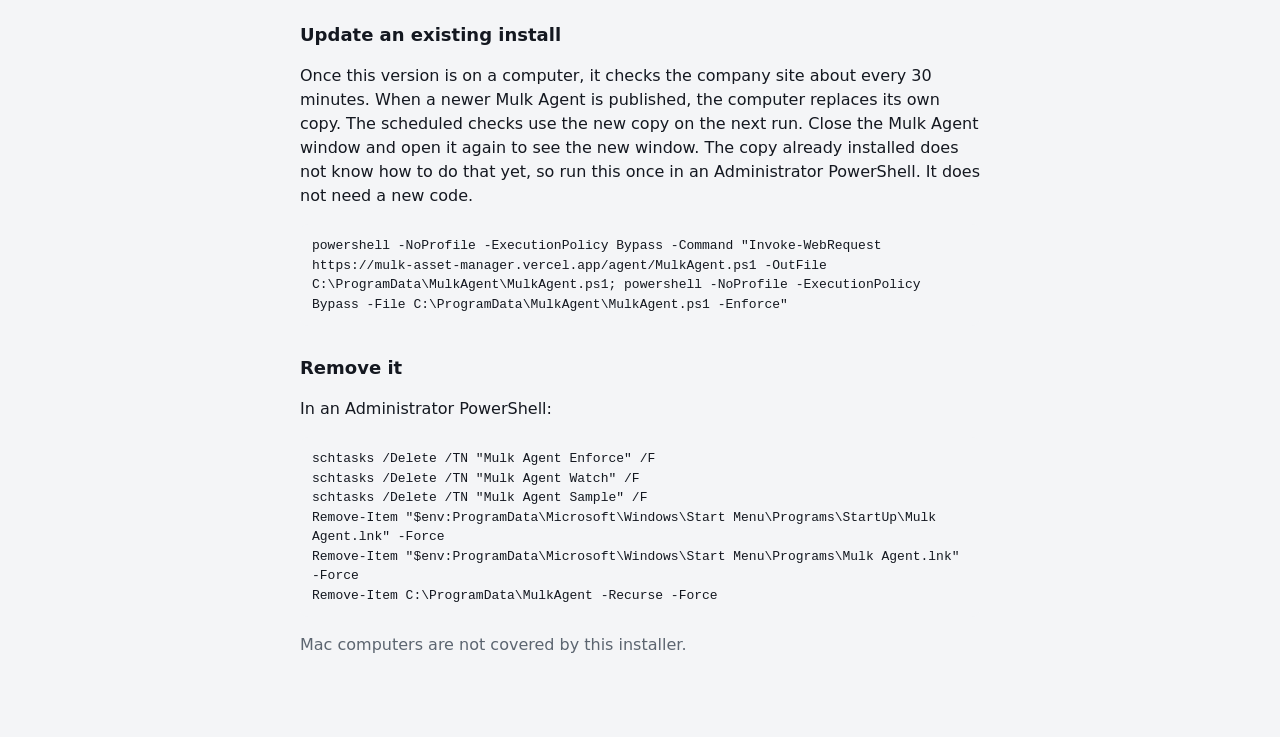
==== commit c9dc65de: "Let a new computer wait in Control until an admin assigns it. The installer no longer asks for a cod" ====
--- a/public/agent/index.html
+++ b/public/agent/index.html
@@ -35,10 +35,10 @@
     </div>
     <h2>Install on one computer</h2>
     <ol>
-      <li>In the asset app, open <strong>Control</strong>, select the laptop or desktop, and choose <strong>Download setup for this computer</strong>. You can also download <a href="/agent/MulkAgentSetup.exe">Mulk Agent setup</a> and create a code in Control.</li>
-      <li>On the computer, unzip the download if it is a zip, then run <strong>MulkAgentSetup.exe</strong>. Windows asks for administrator approval.</li>
-      <li>Confirm the code and the Windows account of the person who uses that computer, then choose Install.</li>
-      <li>Leave the Mulk Agent window available. It also opens at the next sign-in.</li>
+      <li>Download <a href="/agent/MulkAgentSetup.exe">Mulk Agent setup</a>. On the computer, run <strong>MulkAgentSetup.exe</strong>. Windows asks for administrator approval. No code is required.</li>
+      <li>Confirm the Windows account of the person who uses that computer, then choose Install.</li>
+      <li>In Control, the computer appears under <strong>Installed systems waiting for an asset</strong>, with its system name and Windows accounts. Choose the asset and assign it.</li>
+      <li>Leave the Mulk Agent window available. It also opens at the next sign-in. It waits, and does not report, until that assignment is made.</li>
     </ol>
     <h2>Update an existing install</h2>
     <p>Once this version is on a computer, it checks the company site about every 30 minutes. When a newer Mulk Agent is published, the computer replaces its own copy. The scheduled checks use the new copy on the next run. Close the Mulk Agent window and open it again to see the new window. The copy already installed does not know how to do that yet, so run this once in an Administrator PowerShell. It does not need a new code.</p>
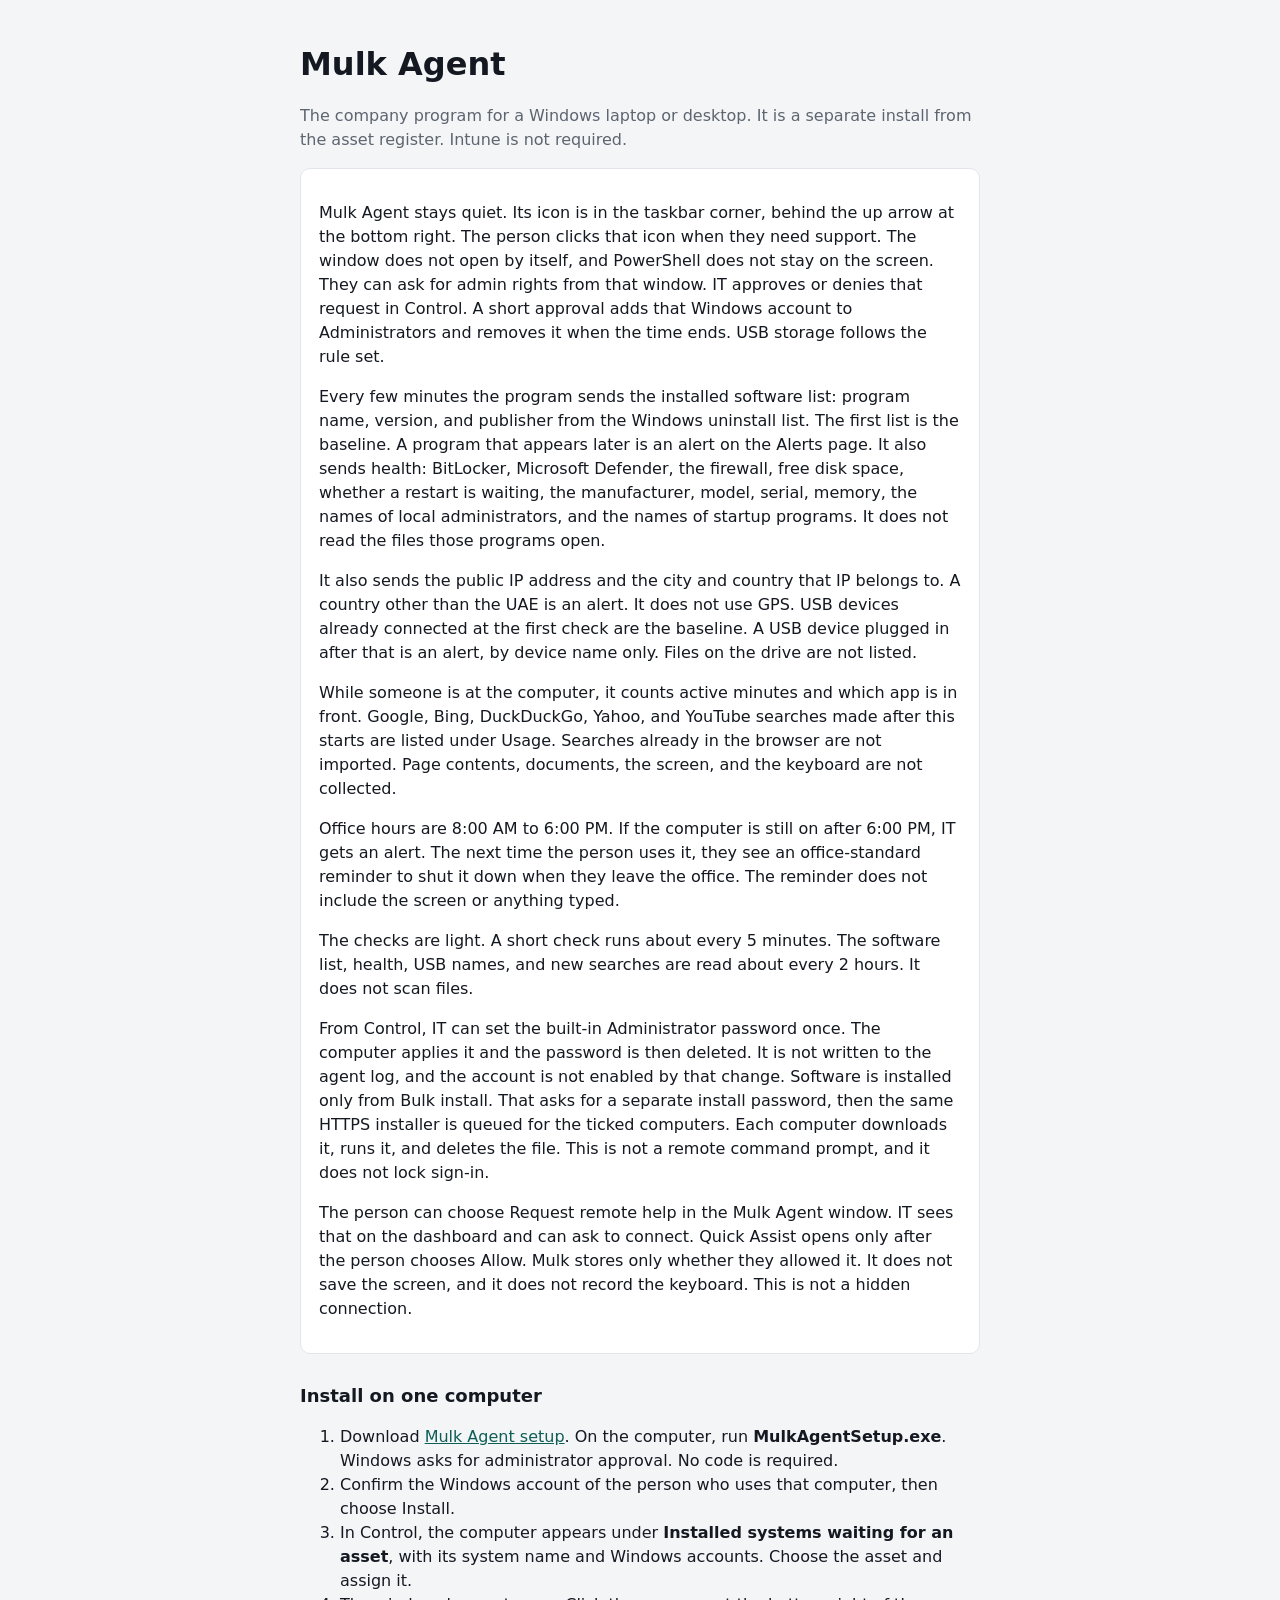
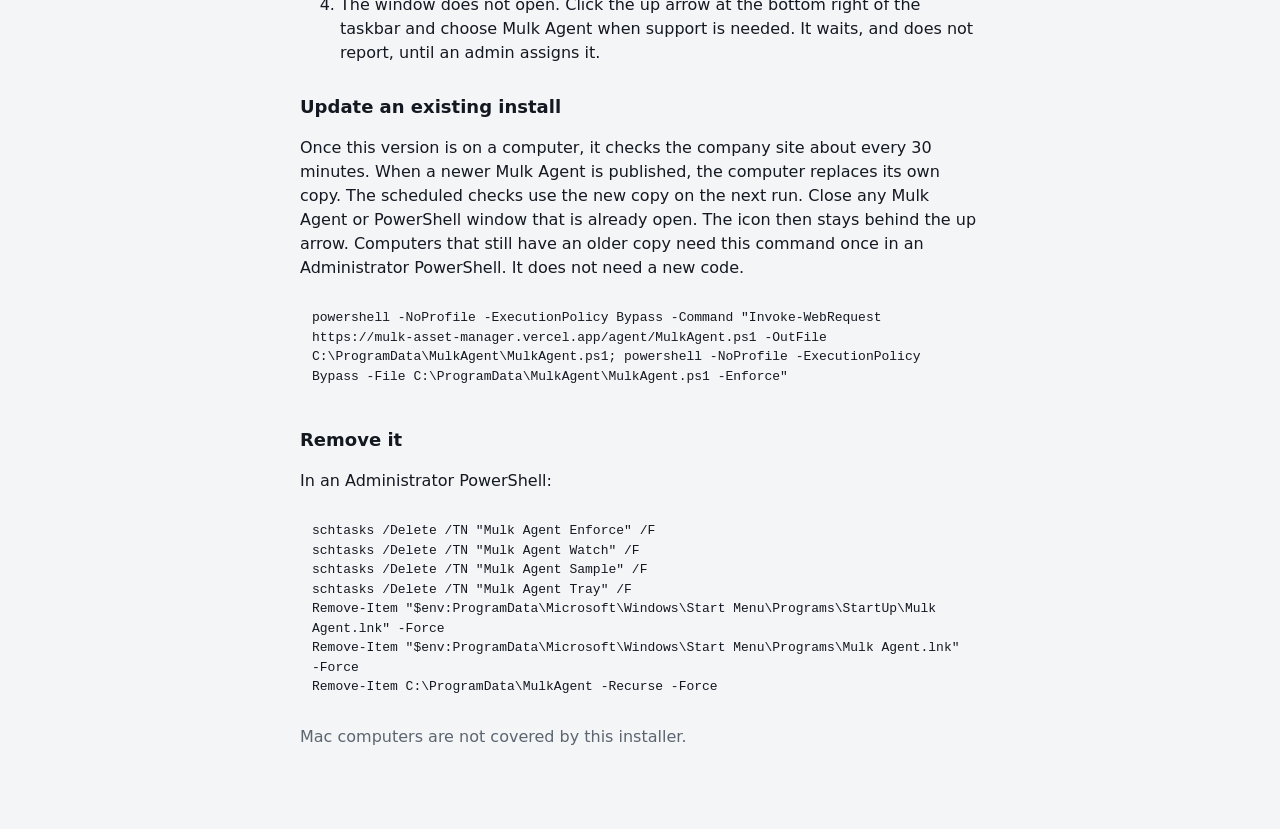
==== commit f4f9e502: "Keep Mulk Agent in the taskbar tray instead of an open window. Scheduled checks run hidden, the sign" ====
--- a/public/agent/index.html
+++ b/public/agent/index.html
@@ -24,7 +24,7 @@
     <h1>Mulk Agent</h1>
     <p class="muted">The company program for a Windows laptop or desktop. It is a separate install from the asset register. Intune is not required.</p>
     <div class="card">
-      <p>The window stays on the computer with the name Mulk Agent. The person can read the rules. They can ask for admin rights. IT approves or denies that request in Control. A short approval adds that Windows account to Administrators and removes it when the time ends. USB storage follows the rule set.</p>
+      <p>Mulk Agent stays quiet. Its icon is in the taskbar corner, behind the up arrow at the bottom right. The person clicks that icon when they need support. The window does not open by itself, and PowerShell does not stay on the screen. They can ask for admin rights from that window. IT approves or denies that request in Control. A short approval adds that Windows account to Administrators and removes it when the time ends. USB storage follows the rule set.</p>
       <p>Every few minutes the program sends the installed software list: program name, version, and publisher from the Windows uninstall list. The first list is the baseline. A program that appears later is an alert on the Alerts page. It also sends health: BitLocker, Microsoft Defender, the firewall, free disk space, whether a restart is waiting, the manufacturer, model, serial, memory, the names of local administrators, and the names of startup programs. It does not read the files those programs open.</p>
       <p>It also sends the public IP address and the city and country that IP belongs to. A country other than the UAE is an alert. It does not use GPS. USB devices already connected at the first check are the baseline. A USB device plugged in after that is an alert, by device name only. Files on the drive are not listed.</p>
       <p>While someone is at the computer, it counts active minutes and which app is in front. Google, Bing, DuckDuckGo, Yahoo, and YouTube searches made after this starts are listed under Usage. Searches already in the browser are not imported. Page contents, documents, the screen, and the keyboard are not collected.</p>
@@ -38,16 +38,17 @@
       <li>Download <a href="/agent/MulkAgentSetup.exe">Mulk Agent setup</a>. On the computer, run <strong>MulkAgentSetup.exe</strong>. Windows asks for administrator approval. No code is required.</li>
       <li>Confirm the Windows account of the person who uses that computer, then choose Install.</li>
       <li>In Control, the computer appears under <strong>Installed systems waiting for an asset</strong>, with its system name and Windows accounts. Choose the asset and assign it.</li>
-      <li>Leave the Mulk Agent window available. It also opens at the next sign-in. It waits, and does not report, until that assignment is made.</li>
+      <li>The window does not open. Click the up arrow at the bottom right of the taskbar and choose Mulk Agent when support is needed. It waits, and does not report, until an admin assigns it.</li>
     </ol>
     <h2>Update an existing install</h2>
-    <p>Once this version is on a computer, it checks the company site about every 30 minutes. When a newer Mulk Agent is published, the computer replaces its own copy. The scheduled checks use the new copy on the next run. Close the Mulk Agent window and open it again to see the new window. The copy already installed does not know how to do that yet, so run this once in an Administrator PowerShell. It does not need a new code.</p>
+    <p>Once this version is on a computer, it checks the company site about every 30 minutes. When a newer Mulk Agent is published, the computer replaces its own copy. The scheduled checks use the new copy on the next run. Close any Mulk Agent or PowerShell window that is already open. The icon then stays behind the up arrow. Computers that still have an older copy need this command once in an Administrator PowerShell. It does not need a new code.</p>
     <pre>powershell -NoProfile -ExecutionPolicy Bypass -Command "Invoke-WebRequest https://mulk-asset-manager.vercel.app/agent/MulkAgent.ps1 -OutFile C:\ProgramData\MulkAgent\MulkAgent.ps1; powershell -NoProfile -ExecutionPolicy Bypass -File C:\ProgramData\MulkAgent\MulkAgent.ps1 -Enforce"</pre>
     <h2>Remove it</h2>
     <p>In an Administrator PowerShell:</p>
     <pre>schtasks /Delete /TN "Mulk Agent Enforce" /F
 schtasks /Delete /TN "Mulk Agent Watch" /F
 schtasks /Delete /TN "Mulk Agent Sample" /F
+schtasks /Delete /TN "Mulk Agent Tray" /F
 Remove-Item "$env:ProgramData\Microsoft\Windows\Start Menu\Programs\StartUp\Mulk Agent.lnk" -Force
 Remove-Item "$env:ProgramData\Microsoft\Windows\Start Menu\Programs\Mulk Agent.lnk" -Force
 Remove-Item C:\ProgramData\MulkAgent -Recurse -Force</pre>
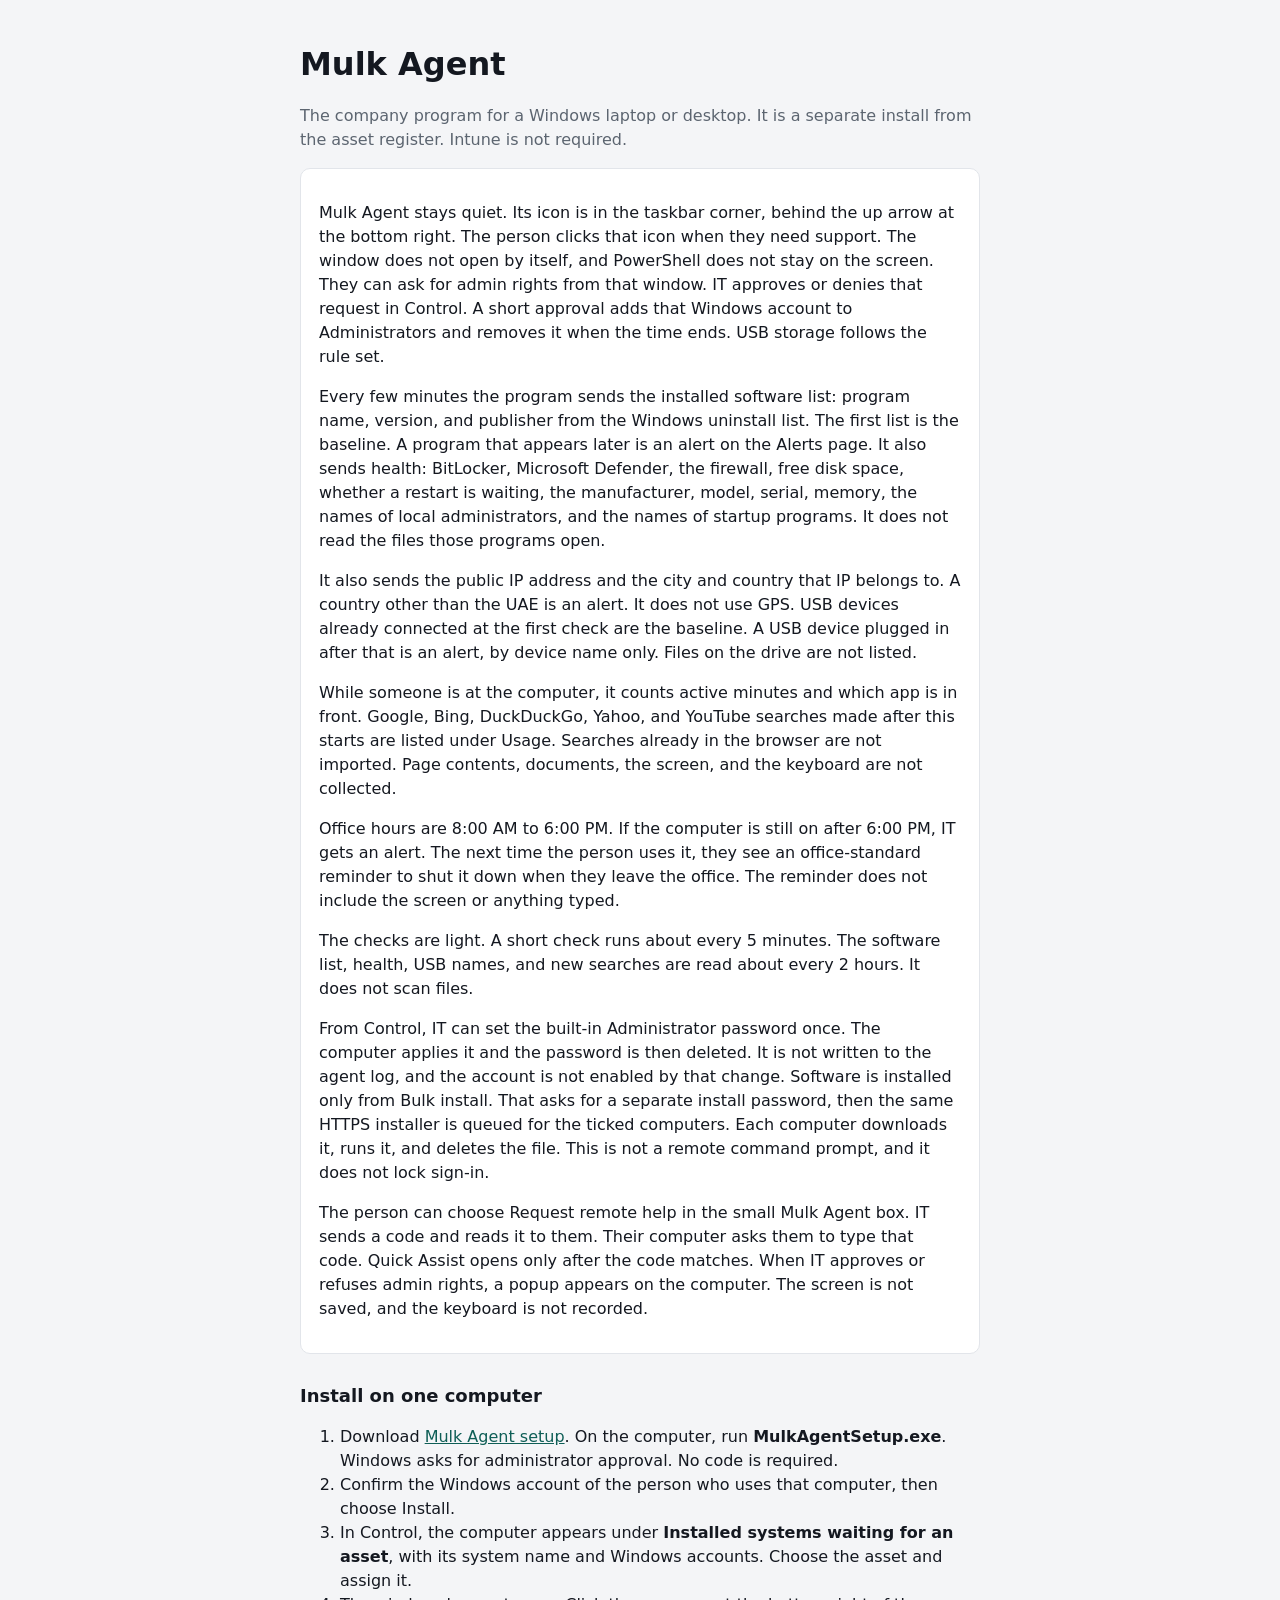
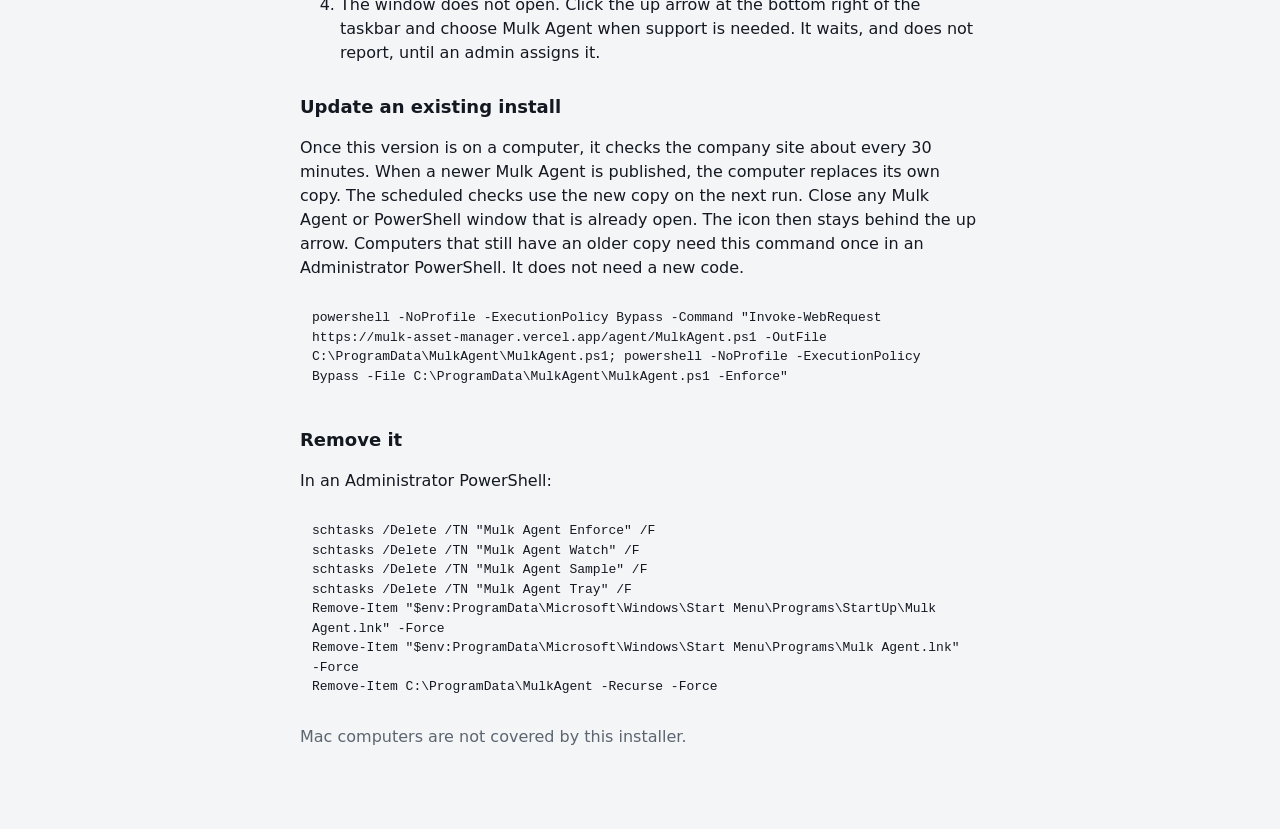
==== commit 3f95db1b: "Show a small Mulk Agent box and approve remote help with a code. IT reads a six-digit code and the p" ====
--- a/public/agent/index.html
+++ b/public/agent/index.html
@@ -31,7 +31,7 @@
       <p>Office hours are 8:00 AM to 6:00 PM. If the computer is still on after 6:00 PM, IT gets an alert. The next time the person uses it, they see an office-standard reminder to shut it down when they leave the office. The reminder does not include the screen or anything typed.</p>
       <p>The checks are light. A short check runs about every 5 minutes. The software list, health, USB names, and new searches are read about every 2 hours. It does not scan files.</p>
       <p>From Control, IT can set the built-in Administrator password once. The computer applies it and the password is then deleted. It is not written to the agent log, and the account is not enabled by that change. Software is installed only from Bulk install. That asks for a separate install password, then the same HTTPS installer is queued for the ticked computers. Each computer downloads it, runs it, and deletes the file. This is not a remote command prompt, and it does not lock sign-in.</p>
-      <p>The person can choose Request remote help in the Mulk Agent window. IT sees that on the dashboard and can ask to connect. Quick Assist opens only after the person chooses Allow. Mulk stores only whether they allowed it. It does not save the screen, and it does not record the keyboard. This is not a hidden connection.</p>
+      <p>The person can choose Request remote help in the small Mulk Agent box. IT sends a code and reads it to them. Their computer asks them to type that code. Quick Assist opens only after the code matches. When IT approves or refuses admin rights, a popup appears on the computer. The screen is not saved, and the keyboard is not recorded.</p>
     </div>
     <h2>Install on one computer</h2>
     <ol>
